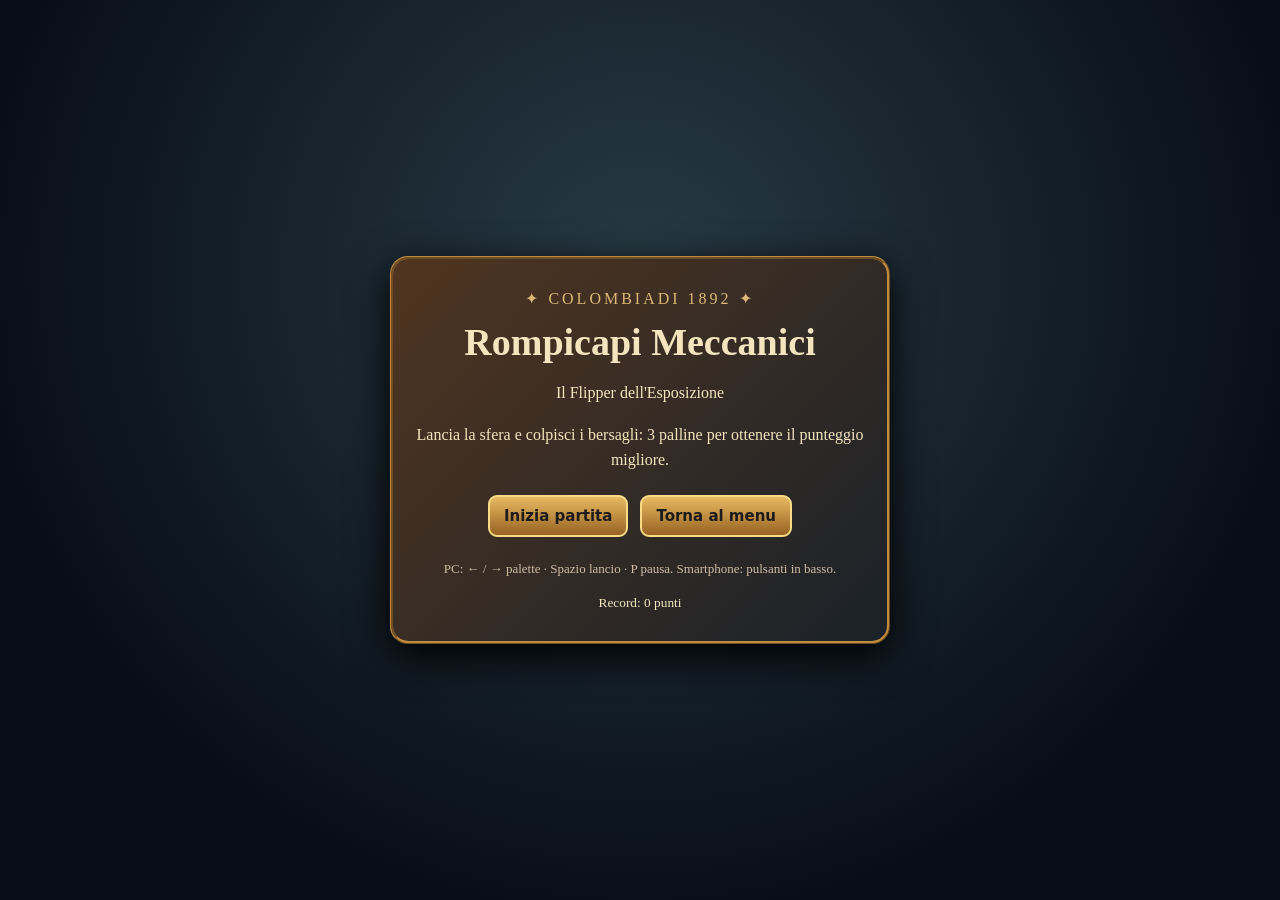
==== games/24-giochi-enigmi/minigames/flipper/index.html @ 83a23934 "Add files via upload" ====
<!doctype html>
<html lang="it">
<head>
  <meta charset="utf-8">
  <meta name="viewport" content="width=device-width, initial-scale=1, viewport-fit=cover">
  <title>Rompicapi Meccanici | Flipper - Colombiadi 1892</title>
  <link rel="stylesheet" href="style.css">
  <style>
    html,body {margin:0;min-height:100%;background:#070d16;}
  </style>
</head>
<body>
  <div id="pavilionFlipper" class="flipper-root" hidden role="dialog" aria-modal="true" aria-label="Flipper meccanico">
    <section id="flipperMenu" class="flipper-panel">
      <div class="flipper-crest">✦ COLOMBIADI 1892 ✦</div>
      <h2>Rompicapi Meccanici</h2>
      <p>Il Flipper dell'Esposizione</p>
      <p>Lancia la sfera e colpisci i bersagli: 3 palline per ottenere il punteggio migliore.</p>
      <div class="flipper-menu-actions"><button type="button" id="flipperStart">Inizia partita</button><button type="button" id="flipperExit">Torna al menu</button></div>
      <p class="flipper-help">PC: ← / → palette · Spazio lancio · P pausa. Smartphone: pulsanti in basso.</p>
      <small id="flipperRecord"></small>
    </section>
    <section id="flipperPlay" class="flipper-play" hidden>
      <header class="flipper-hud"><div><strong>FLIPPER MECCANICO</strong><small>Ingranaggi e Ottone · Tavola 1</small></div><div class="flipper-score">PUNTI <b id="flipperScore">0</b><small id="flipperBalls">Palline: 3</small></div><button type="button" id="flipperPause">Pausa</button><button type="button" id="flipperGameExit">Esci</button></header>
      <div class="flipper-canvas-wrap"><canvas id="flipperCanvas" width="440" height="680" aria-label="Tavola di gioco del flipper"></canvas></div>
      <div class="flipper-controls"><button type="button" id="flipperLeft" aria-label="Paletta sinistra">◀ SINISTRA</button><button type="button" id="flipperLaunch">LANCIA</button><button type="button" id="flipperRight" aria-label="Paletta destra">DESTRA ▶</button></div>
      <p id="flipperStatus" role="status">Premi LANCIA o Spazio per iniziare.</p>
    </section>
    <div id="flipperOverlay" class="flipper-overlay" hidden><div class="flipper-modal"><h3 id="flipperOverlayTitle"></h3><p id="flipperOverlayText"></p><button type="button" id="flipperResume">Riprendi</button><button type="button" id="flipperRestart">Nuova partita</button><button type="button" id="flipperBackMenu">Menu del flipper</button></div></div>
  </div>
  <script>
    // Adattatore per avvio standalone: il motore game.js rimane condiviso con l'Esposizione.
    window.EsposizioneMinigames = {
      register: function (name, game) {
        if (name !== 'flipper') return;
        game.start();
        // Nel gioco standalone non esiste il padiglione: il comando di uscita
        // rimane nel menu del flipper, invece di nascondere tutta la pagina.
        document.getElementById('flipperExit').addEventListener('click', function (event) {
          event.preventDefault();
          event.stopImmediatePropagation();
          game.start();
        }, true);
      }
    };
  </script>
  <script src="game.js"></script>
</body>
</html>
---- games/24-giochi-enigmi/minigames/flipper/style.css ----
/* Flipper autonomo: non modifica i CSS degli altri giochi */
.flipper-root[hidden],.flipper-root [hidden]{display:none!important}
.flipper-root{position:fixed;inset:0;z-index:9999;display:flex;justify-content:center;align-items:center;overflow:auto;background:radial-gradient(ellipse at 50% 30%,#283a45,#070d16 75%);color:#f4e5bf;font-family:Georgia,serif;padding:12px;box-sizing:border-box}
.flipper-root *{box-sizing:border-box}.flipper-root button{font:700 15px system-ui,sans-serif;cursor:pointer;background:linear-gradient(#e7b962,#986322);color:#1d1c1d;border:2px solid #f9db87;border-radius:9px;padding:10px 14px;touch-action:none;user-select:none}.flipper-root button:active{filter:brightness(1.3)}
.flipper-panel{width:min(500px,95vw);background:linear-gradient(135deg,#503520,#1b2229);border:3px ridge #c18b3f;text-align:center;padding:30px 18px;border-radius:18px;box-shadow:0 12px 40px #000}.flipper-panel h2{font-size:clamp(27px,6vw,38px);margin:12px 0}.flipper-panel p{line-height:1.6}.flipper-menu-actions{display:flex;gap:12px;justify-content:center;flex-wrap:wrap;margin:22px 0}.flipper-crest{color:#dcb976;letter-spacing:3px}.flipper-help{font-size:13px;color:#cfbda6}
.flipper-play{height:min(98dvh,960px);width:min(580px,98vw);display:flex;flex-direction:column;align-items:center;gap:5px}.flipper-hud{width:100%;display:flex;align-items:center;gap:6px;justify-content:space-between;font-size:13px}.flipper-hud small{display:block;font:11px system-ui;color:#d2b889}.flipper-hud button{font-size:12px;padding:8px}.flipper-score{text-align:center;font:11px system-ui}.flipper-score b{font-size:20px;display:block}.flipper-canvas-wrap{flex:1;min-height:0;display:flex;justify-content:center;align-items:center;width:100%}.flipper-canvas-wrap canvas{height:100%;max-height:100%;max-width:100%;width:auto;aspect-ratio:440/680;border:4px solid #a56a24;border-radius:17px;box-shadow:0 0 0 3px #3a2615,0 8px 30px #000;touch-action:none;background:#132c3d}.flipper-controls{display:flex;justify-content:space-between;gap:8px;width:100%}.flipper-controls button{flex:1;padding:13px 3px;white-space:nowrap}.flipper-controls button:first-child,.flipper-controls button:last-child{background:linear-gradient(#e3aa66,#a65a31)}#flipperStatus{margin:0;text-align:center;font:12px system-ui;color:#d9c59f}.flipper-overlay{position:absolute;inset:0;display:grid;place-items:center;background:#02090acb;z-index:2}.flipper-modal{background:#332b24;border:2px solid #d9a95d;border-radius:16px;padding:24px;width:min(380px,90vw);text-align:center}.flipper-modal button{display:block;margin:10px auto;width:100%}@media(max-height:690px){.flipper-root{padding:3px}.flipper-play{height:99dvh;gap:2px}.flipper-hud{font-size:11px}.flipper-controls button{padding:7px 1px}}
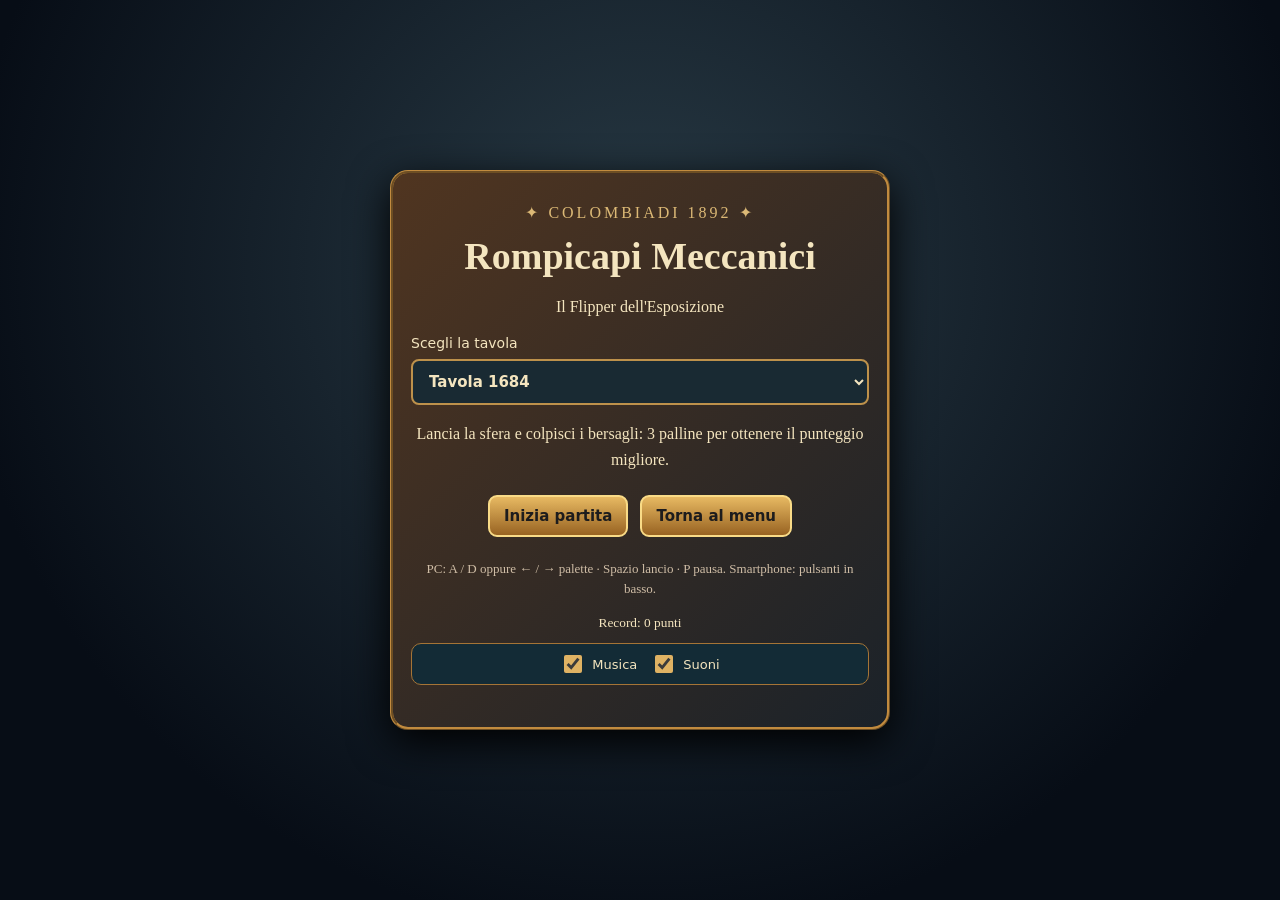
==== commit a6d15122: "Add files via upload" ====
--- a/games/24-giochi-enigmi/minigames/flipper/index.html
+++ b/games/24-giochi-enigmi/minigames/flipper/index.html
@@ -15,13 +15,16 @@
       <div class="flipper-crest">✦ COLOMBIADI 1892 ✦</div>
       <h2>Rompicapi Meccanici</h2>
       <p>Il Flipper dell'Esposizione</p>
+      <label class="flipper-table-picker" for="flipperTableSelect">Scegli la tavola
+        <select id="flipperTableSelect"><option value="1">Tavola 1684</option><option value="2">Tavola Test 2</option><option value="3">Tavola Test 3</option></select>
+      </label>
       <p>Lancia la sfera e colpisci i bersagli: 3 palline per ottenere il punteggio migliore.</p>
       <div class="flipper-menu-actions"><button type="button" id="flipperStart">Inizia partita</button><button type="button" id="flipperExit">Torna al menu</button></div>
-      <p class="flipper-help">PC: ← / → palette · Spazio lancio · P pausa. Smartphone: pulsanti in basso.</p>
+      <p class="flipper-help">PC: A / D oppure ← / → palette · Spazio lancio · P pausa. Smartphone: pulsanti in basso.</p>
       <small id="flipperRecord"></small>
     </section>
     <section id="flipperPlay" class="flipper-play" hidden>
-      <header class="flipper-hud"><div><strong>FLIPPER MECCANICO</strong><small>Ingranaggi e Ottone · Tavola 1</small></div><div class="flipper-score">PUNTI <b id="flipperScore">0</b><small id="flipperBalls">Palline: 3</small></div><button type="button" id="flipperPause">Pausa</button><button type="button" id="flipperGameExit">Esci</button></header>
+      <header class="flipper-hud"><div><strong>FLIPPER MECCANICO</strong><small id="flipperTableName">Ingranaggi e Ottone · Tavola 1684</small></div><div class="flipper-score">PUNTI <b id="flipperScore">0</b><small id="flipperBalls">Palline: 3</small></div><button type="button" id="flipperPause">Pausa</button><button type="button" id="flipperGameExit">Esci</button></header>
       <div class="flipper-canvas-wrap"><canvas id="flipperCanvas" width="440" height="680" aria-label="Tavola di gioco del flipper"></canvas></div>
       <div class="flipper-controls"><button type="button" id="flipperLeft" aria-label="Paletta sinistra">◀ SINISTRA</button><button type="button" id="flipperLaunch">LANCIA</button><button type="button" id="flipperRight" aria-label="Paletta destra">DESTRA ▶</button></div>
       <p id="flipperStatus" role="status">Premi LANCIA o Spazio per iniziare.</p>
@@ -44,6 +47,7 @@
       }
     };
   </script>
+  <script src="extra-tables.js"></script>
   <script src="game.js"></script>
 </body>
 </html>
--- a/games/24-giochi-enigmi/minigames/flipper/style.css
+++ b/games/24-giochi-enigmi/minigames/flipper/style.css
@@ -4,3 +4,65 @@
 .flipper-root *{box-sizing:border-box}.flipper-root button{font:700 15px system-ui,sans-serif;cursor:pointer;background:linear-gradient(#e7b962,#986322);color:#1d1c1d;border:2px solid #f9db87;border-radius:9px;padding:10px 14px;touch-action:none;user-select:none}.flipper-root button:active{filter:brightness(1.3)}
 .flipper-panel{width:min(500px,95vw);background:linear-gradient(135deg,#503520,#1b2229);border:3px ridge #c18b3f;text-align:center;padding:30px 18px;border-radius:18px;box-shadow:0 12px 40px #000}.flipper-panel h2{font-size:clamp(27px,6vw,38px);margin:12px 0}.flipper-panel p{line-height:1.6}.flipper-menu-actions{display:flex;gap:12px;justify-content:center;flex-wrap:wrap;margin:22px 0}.flipper-crest{color:#dcb976;letter-spacing:3px}.flipper-help{font-size:13px;color:#cfbda6}
 .flipper-play{height:min(98dvh,960px);width:min(580px,98vw);display:flex;flex-direction:column;align-items:center;gap:5px}.flipper-hud{width:100%;display:flex;align-items:center;gap:6px;justify-content:space-between;font-size:13px}.flipper-hud small{display:block;font:11px system-ui;color:#d2b889}.flipper-hud button{font-size:12px;padding:8px}.flipper-score{text-align:center;font:11px system-ui}.flipper-score b{font-size:20px;display:block}.flipper-canvas-wrap{flex:1;min-height:0;display:flex;justify-content:center;align-items:center;width:100%}.flipper-canvas-wrap canvas{height:100%;max-height:100%;max-width:100%;width:auto;aspect-ratio:440/680;border:4px solid #a56a24;border-radius:17px;box-shadow:0 0 0 3px #3a2615,0 8px 30px #000;touch-action:none;background:#132c3d}.flipper-controls{display:flex;justify-content:space-between;gap:8px;width:100%}.flipper-controls button{flex:1;padding:13px 3px;white-space:nowrap}.flipper-controls button:first-child,.flipper-controls button:last-child{background:linear-gradient(#e3aa66,#a65a31)}#flipperStatus{margin:0;text-align:center;font:12px system-ui;color:#d9c59f}.flipper-overlay{position:absolute;inset:0;display:grid;place-items:center;background:#02090acb;z-index:2}.flipper-modal{background:#332b24;border:2px solid #d9a95d;border-radius:16px;padding:24px;width:min(380px,90vw);text-align:center}.flipper-modal button{display:block;margin:10px auto;width:100%}@media(max-height:690px){.flipper-root{padding:3px}.flipper-play{height:99dvh;gap:2px}.flipper-hud{font-size:11px}.flipper-controls button{padding:7px 1px}}
+
+/* Tavola 1: macchina unica con testata e comandi nella cornice. */
+.flipper-root{padding:4px;overflow:hidden}
+.flipper-play{
+  aspect-ratio:470/980;
+  width:min(calc(100vw - 8px),calc((100dvh - 8px)*470/980));
+  max-width:100%;
+  max-height:calc(100dvh - 8px);
+  height:auto;
+  min-height:0;gap:0;padding:5px;
+  border:5px solid #a57436;border-radius:23px;
+  background:linear-gradient(90deg,#66411e 0%,#c39a4a 3%,#35291c 6%,#35291c 94%,#c39a4a 97%,#66411e 100%);
+  box-shadow:inset 0 0 0 2px #e0b365,0 6px 30px #000;
+}
+.flipper-hud{flex:0 0 62px;width:100%;padding:4px 8px;gap:6px;background:#192a33;border:2px solid #a47535;border-radius:10px 10px 3px 3px;min-width:0}
+.flipper-hud>div:first-child{flex:1;min-width:0;font-size:clamp(9px,1.6vh,13px)}
+.flipper-hud strong{display:block;line-height:1.15}
+.flipper-hud small{font-size:clamp(8px,1.2vh,11px);line-height:1.2}
+.flipper-score{flex:0 0 auto;min-width:56px;font-size:10px;white-space:nowrap}
+.flipper-score b{font-size:clamp(16px,2.8vh,22px)}
+.flipper-hud button{flex:0 0 auto;padding:7px 8px;font-size:11px}
+.flipper-canvas-wrap{flex:1 1 auto;min-height:0;width:100%;align-items:center;justify-content:center;overflow:hidden;padding:3px 0}
+.flipper-canvas-wrap canvas{
+  display:block;
+  width:auto;
+  height:auto;
+  flex:none;
+  max-width:100%;
+  max-height:100%;
+  aspect-ratio:440/840;
+  border:2px solid #a56a24;border-radius:4px;
+  box-shadow:inset 0 0 0 2px #e5b966;
+  touch-action:none;background:#132c3d;
+}
+.flipper-controls{flex:0 0 47px;width:100%;gap:5px;padding:3px 0 0}
+.flipper-controls button{min-width:0;padding:8px 1px;font-size:clamp(10px,1.7vh,15px);border-radius:7px}
+#flipperStatus{flex:0 0 18px;font-size:10px;line-height:16px;white-space:nowrap;overflow:hidden;text-overflow:ellipsis;width:100%}
+@media (max-width:450px){
+  .flipper-root{padding:2px}
+  .flipper-play{width:min(calc(100vw - 4px),calc((100dvh - 4px)*470/980));border-width:3px;padding:3px;border-radius:16px}
+  .flipper-hud{flex-basis:58px;padding:2px 4px}
+  .flipper-hud button{padding:6px 5px;font-size:10px}
+  .flipper-score{min-width:46px}
+  .flipper-controls{flex-basis:45px}
+  .flipper-hud small{letter-spacing:-.2px}
+}
+@media (max-height:560px){
+  .flipper-hud{flex-basis:48px}
+  .flipper-controls{flex-basis:39px}
+  #flipperStatus{flex-basis:14px;font-size:9px}
+  .flipper-score b{font-size:15px}
+  .flipper-hud button{padding:4px}
+}
+
+/* Opzioni audio indipendenti, visibili nel menu e durante la pausa */
+.flipper-audio-options{display:flex;justify-content:center;align-items:center;gap:14px;flex-wrap:wrap;margin:12px 0;padding:8px 10px;border:1px solid #a57436;border-radius:10px;background:#132b36;color:#f4e5bf;font:13px system-ui,sans-serif}
+.flipper-audio-toggle{display:inline-flex;gap:7px;align-items:center;cursor:pointer;user-select:none;white-space:nowrap}
+.flipper-audio-toggle input{accent-color:#dfb263;width:18px;height:18px;cursor:pointer}
+.flipper-table-picker{display:flex;flex-direction:column;gap:8px;text-align:left;margin:16px 0;font:14px system-ui,sans-serif;color:#f4e5bf}
+.flipper-table-picker select{width:100%;padding:11px 12px;border:2px solid #bd914b;border-radius:8px;background:#192a33;color:#f4e5bf;font:700 15px system-ui,sans-serif;cursor:pointer}
+.flipper-table-picker select:focus-visible{outline:3px solid #ffe6a2;outline-offset:3px}
+.flipper-panel{max-height:calc(100dvh - 16px);overflow-y:auto}
